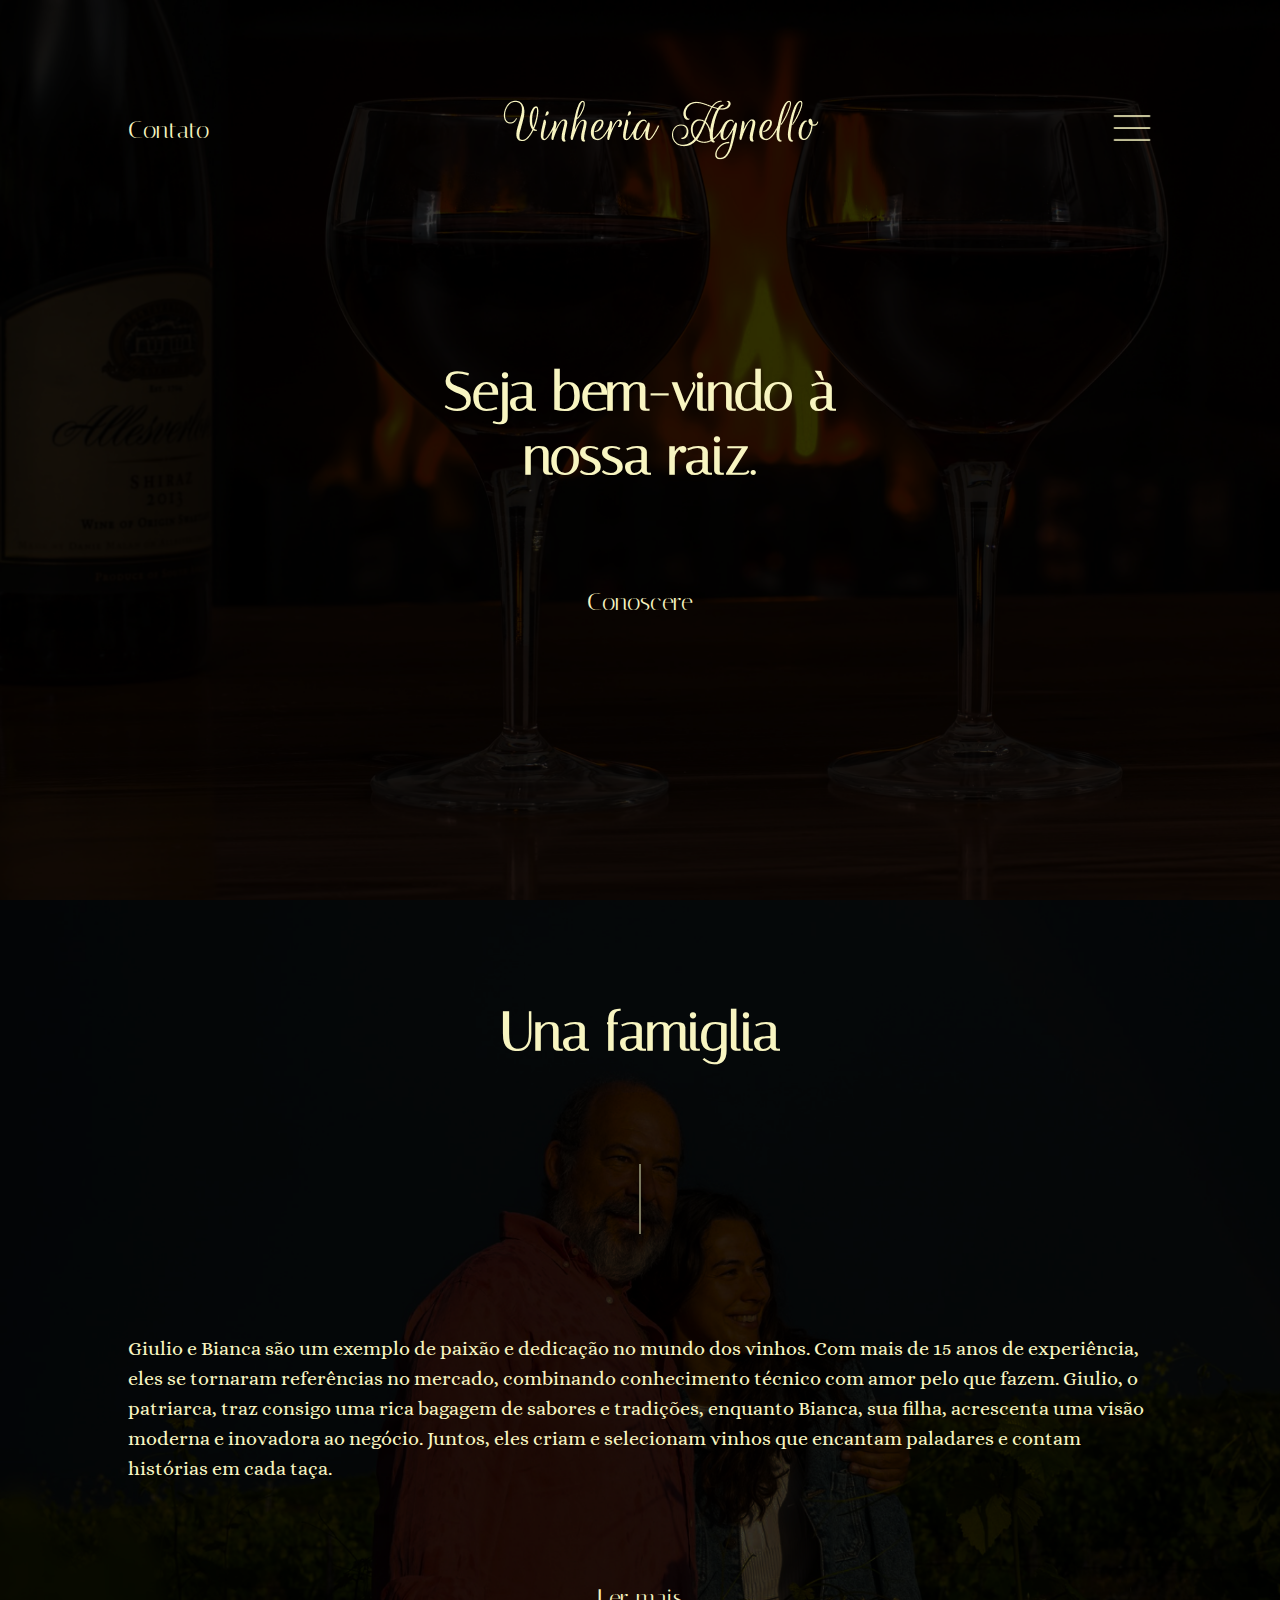
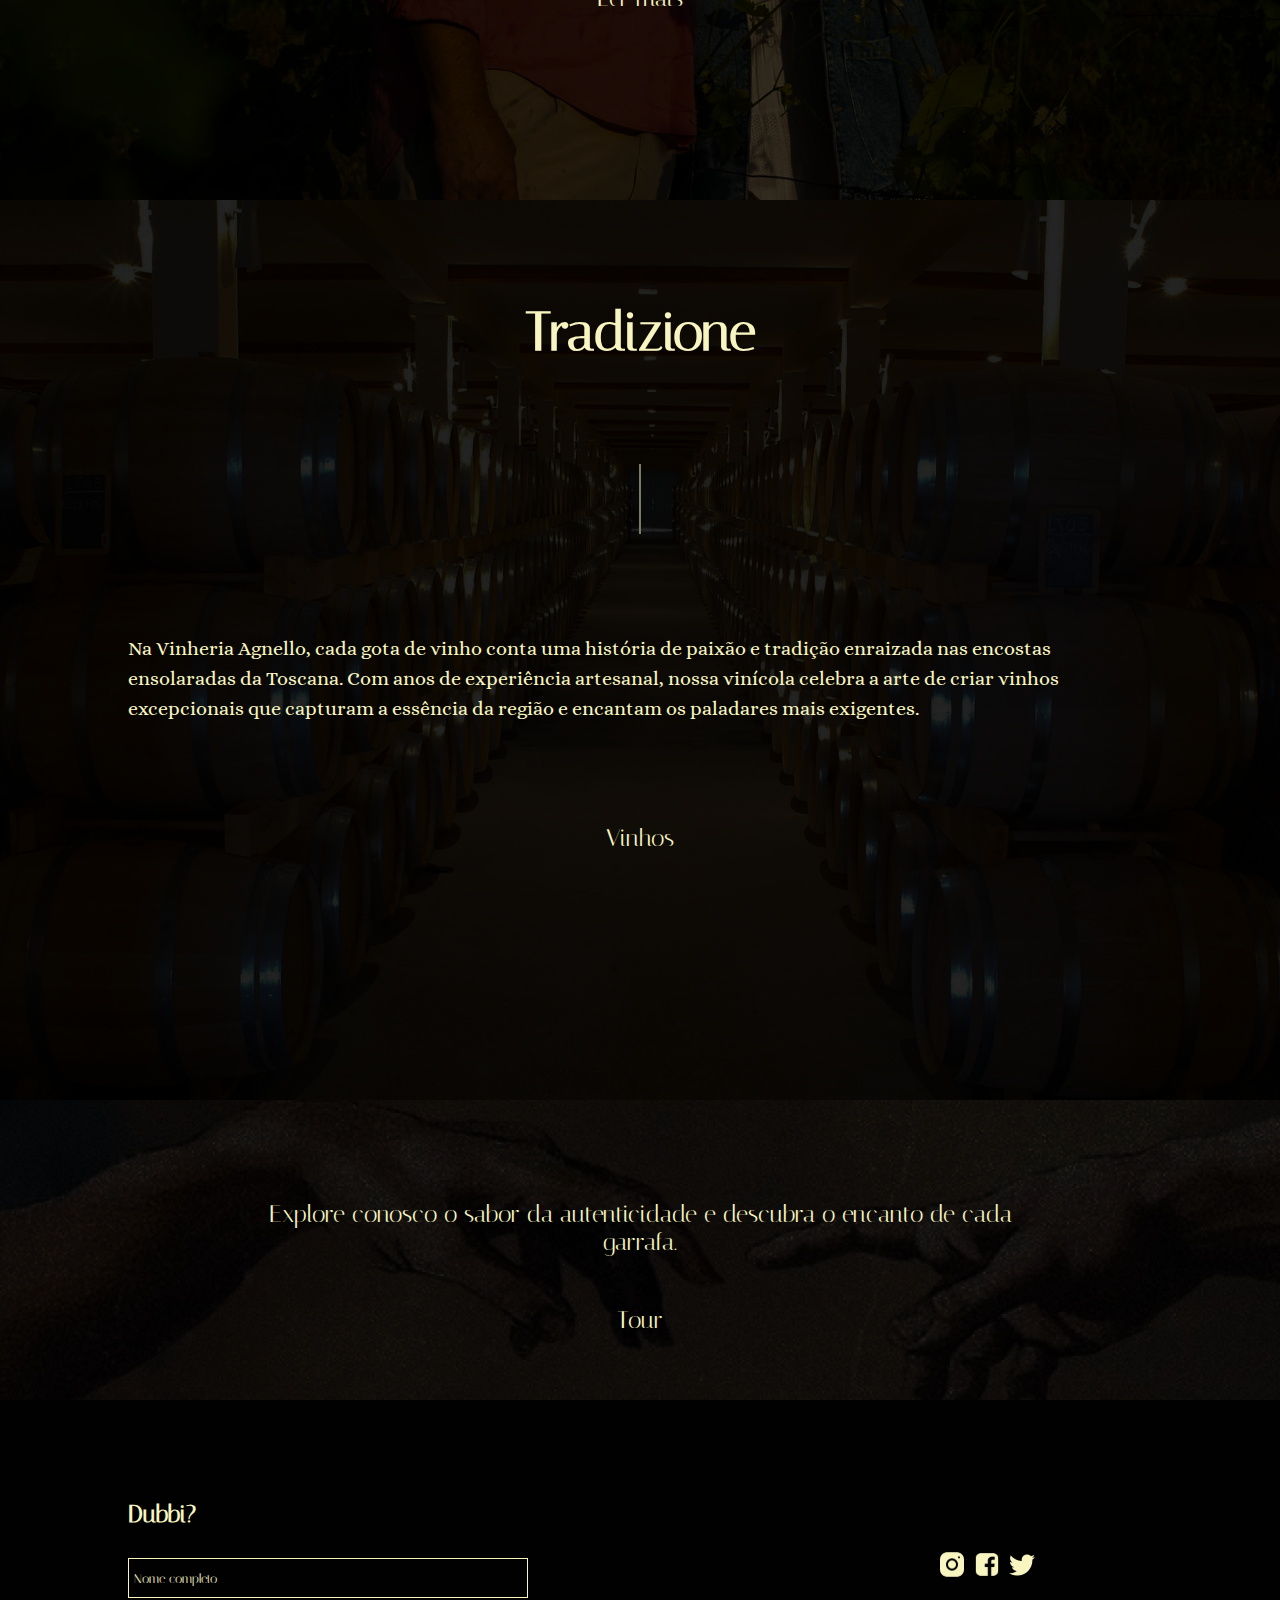
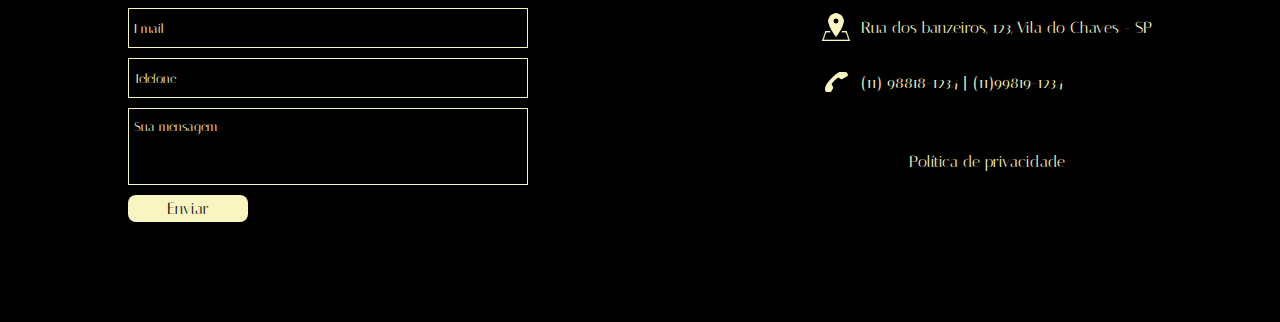
==== Home/index.html @ c3e548e7 "Organizando o css e adicionando pagina inicial" ====
<!DOCTYPE html>
<html lang="pt-br">
<head>
    <meta charset="UTF-8">
    <meta name="viewport" content="width=device-width, initial-scale=1.0">
    <title>Vinheria Agnello</title>
    <link rel="stylesheet" href="../GlobalStyle.css">
    <link rel="stylesheet" href="style.css">
    <link rel="preconnect" href="https://fonts.googleapis.com">
    <link rel="preconnect" href="https://fonts.gstatic.com/" crossorigin>
    <link href="https://fonts.googleapis.com/css2?family=Alice&family=Italiana&display=swap" rel="stylesheet">
</head>
<body>
    <section id="home" class="home-img">
        <div class="container">
            <header class="cabecalho">
                <a href="#footer" class="contato">Contato</a>
                <img src="../img/logo.png" alt="Vinheria Agnello">
                <a href="#" class="menu">
                    <img class="menu-img" src="../img/menu.png" alt="menu">
                </a>
            </header>
            <div class="home-content">
                <h2>Seja bem-vindo à nossa raiz.</h2>
                <a href="#familia">Conoscere</a>
            </div>
        </div>
    </section>
    <section id="familia" class="familia-img">
        <div class="familia-container container">
            <h2>Una famiglia</h2>
            <div class="line"></div>
            <p>Giulio e Bianca são um exemplo de paixão e dedicação no mundo dos vinhos. Com mais de 15 anos de experiência, eles se tornaram referências no mercado, combinando conhecimento técnico com amor pelo que fazem. Giulio, o patriarca, traz consigo uma rica bagagem de sabores e tradições, enquanto Bianca, sua filha, acrescenta uma visão moderna e inovadora ao negócio. Juntos, eles criam e selecionam vinhos que encantam paladares e contam histórias em cada taça.</p>
            <a href="#">Ler mais</a>
        </div>
    </section>
    <section id="tradicao" class="tradicao-img">
        <div class="tradicao-container container">
            <h2>Tradizione</h2>
            <div class="line"></div>
            <p>Na Vinheria Agnello, cada gota de vinho conta uma história de paixão e tradição enraizada nas encostas ensolaradas da Toscana. Com anos de experiência artesanal, nossa vinícola celebra a arte de criar vinhos excepcionais que capturam a essência da região e encantam os paladares mais exigentes. </p>
            <a href="#">Vinhos</a>
        </div>
    </section>
    <section id="tour" class="tour-img">
        <div class="tour-container container">
            <p>Explore conosco o sabor da autenticidade e descubra o encanto de cada garrafa.</p>
            <a href="#">Tour</a>
        </div>
    </section>
    <footer id="footer">
        <div class="footer-container container">
            <div class="formulario">
                <h2>Dubbi?</h2>
                <form>
                    <input type="text" placeholder="Nome completo">
                    <input type="email" placeholder="Email">
                    <input type="tel" placeholder="Telefone">
                    <textarea placeholder="Sua mensagem"></textarea>
                    <button type="submit">Enviar</button>
                </form>
            </div>
            <div class="endereco">
                <div class="social">
                    <a href=""><img src="../img/instagram.svg" alt="Instagram"></a>
                    <a href=""><img src="../img/facebook.svg" alt="Facebook"></a>
                    <a href=""><img src="../img/twitter.svg" alt="Twitter"></a>
                </div>
                <div class="endereco-dados">
                    <img src="../img/endereco.png" alt="">
                    <p>Rua dos banzeiros, 123, Vila do Chaves - SP</p>
                </div>
                <div class="endereco-dados">
                    <img src="../img/telefone.svg" alt="">
                    <p>(11) 98818-1234 | (11)99819-1234</p>
                </div>
                <a href="">Política de privacidade</a>
            </div>
        </div>
    </footer>

</body>
</html>
---- GlobalStyle.css ----
* {
    margin: 0;
    padding: 0;
    box-sizing: border-box;
    font-family: 'Italiana', sans-serif;
    color: #F8F5C1;
    text-decoration: none;
}

html{
    scroll-behavior: smooth;
}

body{
    background-color: #010101;
}

.container{
    max-width: 1024px;
    width: 100%;
    margin: 0 auto;
}

.line{
    background-color: #F8F5C1;
    height: 70px;
    width: 2px;
    margin: 100px 0;
}
---- Home/style.css ----
h2,p,a,button,input,textarea,h1,img{
    z-index: 1;
}

a:hover{
    border-bottom: 1px solid #F8F5C1;
}

.home-img{
    background-image: url('../img/fundo.png');
    background-repeat: no-repeat;
    background-size: cover;
    height: 100vh;
    padding-top: 100px;
    position: relative;
}

.home-img::after{
    position: absolute;
    top: 0;
    left: 0;
    width: 100%;
    height: 100%;
    background-color: rgba(0,0,0,0.5);
    content: '';
}

.cabecalho{
    display: flex;
    justify-content: space-between;
    align-items: center;
}


.contato{
    font-size: 24px;
}

.cabecalho .menu{
    border: none;
}

.menu-img{
    width: 40px;
}

.home-content{
    display: flex;
    flex-direction: column;
    align-items: center;
    margin-top: 200px;
}

.home-content h2{
    font-size: 54px;
    max-width: 420px;
    text-align: center;
    margin-bottom: 100px;
}

.home-content a{
    font-size: 24px;
}

/* Seção familia */

.familia-img{
    background-image: url('../img/fundo-familia.png');
    background-repeat: no-repeat;
    background-size: cover;
    height: 100vh;
    position: relative;
}

.familia-img::after{
    position: absolute;
    top: 0;
    left: 0;
    width: 100%;
    height: 100%;
    background-color: rgba(0,0,0,0.5);
    content: '';
}

.familia-container{
    display: flex;
    flex-direction: column;
    align-items: center;
    padding-top: 100px;
}

.familia-container h2{
    font-size: 54px;
}

.familia-container p{
    font-family: 'Alice', serif;
    font-size: 20px;
    line-height: 30px;
    margin-bottom: 100px;
}

.familia-container a{
    font-size: 24px;
}

/* Seção tradição */

.tradicao-img{
    background-image: url('../img/fundo-tradicao.png');
    background-repeat: no-repeat;
    background-size: cover;
    height: 100vh;
    position: relative;
}

.tradicao-img::after{
    position: absolute;
    top: 0;
    left: 0;
    width: 100%;
    height: 100%;
    background-color: rgba(0,0,0,0.5);
    content: '';
}

.tradicao-container{
    display: flex;
    flex-direction: column;
    align-items: center;
    padding-top: 100px;
}

.tradicao-container h2{
    font-size: 54px;
}

.tradicao-container p{
    font-family: 'Alice', serif;
    font-size: 20px;
    line-height: 30px;
    margin-bottom: 100px;
}

.tradicao-container a{
    font-size: 24px;
}

/* Seção tour */

.tour-img{
    background-image: url('../img/fundo-maos.png');
    background-repeat: no-repeat;
    background-size: cover;
    height: 300px;
    position: relative;
}

.tour-img::after{
    position: absolute;
    top: 0;
    left: 0;
    width: 100%;
    height: 100%;
    background-color: rgba(0,0,0,0.5);
    content: '';
}

.tour-container {
    display: flex;
    flex-direction: column;
    align-items: center;
    padding-top: 100px;
}

.tour-container p{
    font-size: 24px;
    max-width: 750px;
    text-align: center;
    margin-bottom: 50px;
    z-index: 1;
}

.tour-container a{
    font-size: 24px;
    z-index: 1;
}

/* Seção footer */

.footer-container{
    padding: 100px 0;
    display: flex;
    justify-content: space-between;
    align-items: center;
}

.formulario{
    width: 400px
}

.formulario form{
    display: flex;
    flex-direction: column;
}

.formulario h2{
    margin-bottom: 30px;
}

.formulario input, textarea{
    background: transparent;
    border: 1px solid #F8F5C1;
    height: 40px;
    margin-bottom: 10px;
    width: 100%;
    padding-left: 5px;
}

.formulario textarea{
    resize: none;
    padding-top: 10px;
    height: 77px;
}

.formulario input::placeholder, textarea::placeholder{
    color: #F8F5C1;
}

.formulario button{
    max-width: 120px;
    padding: 4px 0;
    color: #0F0F0F;
    background-color: #F8F5C1;
    border-radius: 8px;
    border: none;
    font-size: 16px;
    cursor: pointer;
}

.formulario button:hover{
    opacity: .7;
}

.endereco{
    display: flex;
    flex-direction: column;
}

.endereco img{
    width: 30px;
    transition: width 0.2s;
}

.endereco-dados{
    display: flex;
    gap: 10px;
    align-items: center;
    margin-bottom: 30px;
}

.social{
    text-align: center;
    margin-bottom: 30px;
}

.social a{
    border: none;
}

.social img:hover{
    width: 34px;
}

.endereco > a{
    text-align: center;
    margin-top: 30px;
    border: none;
}
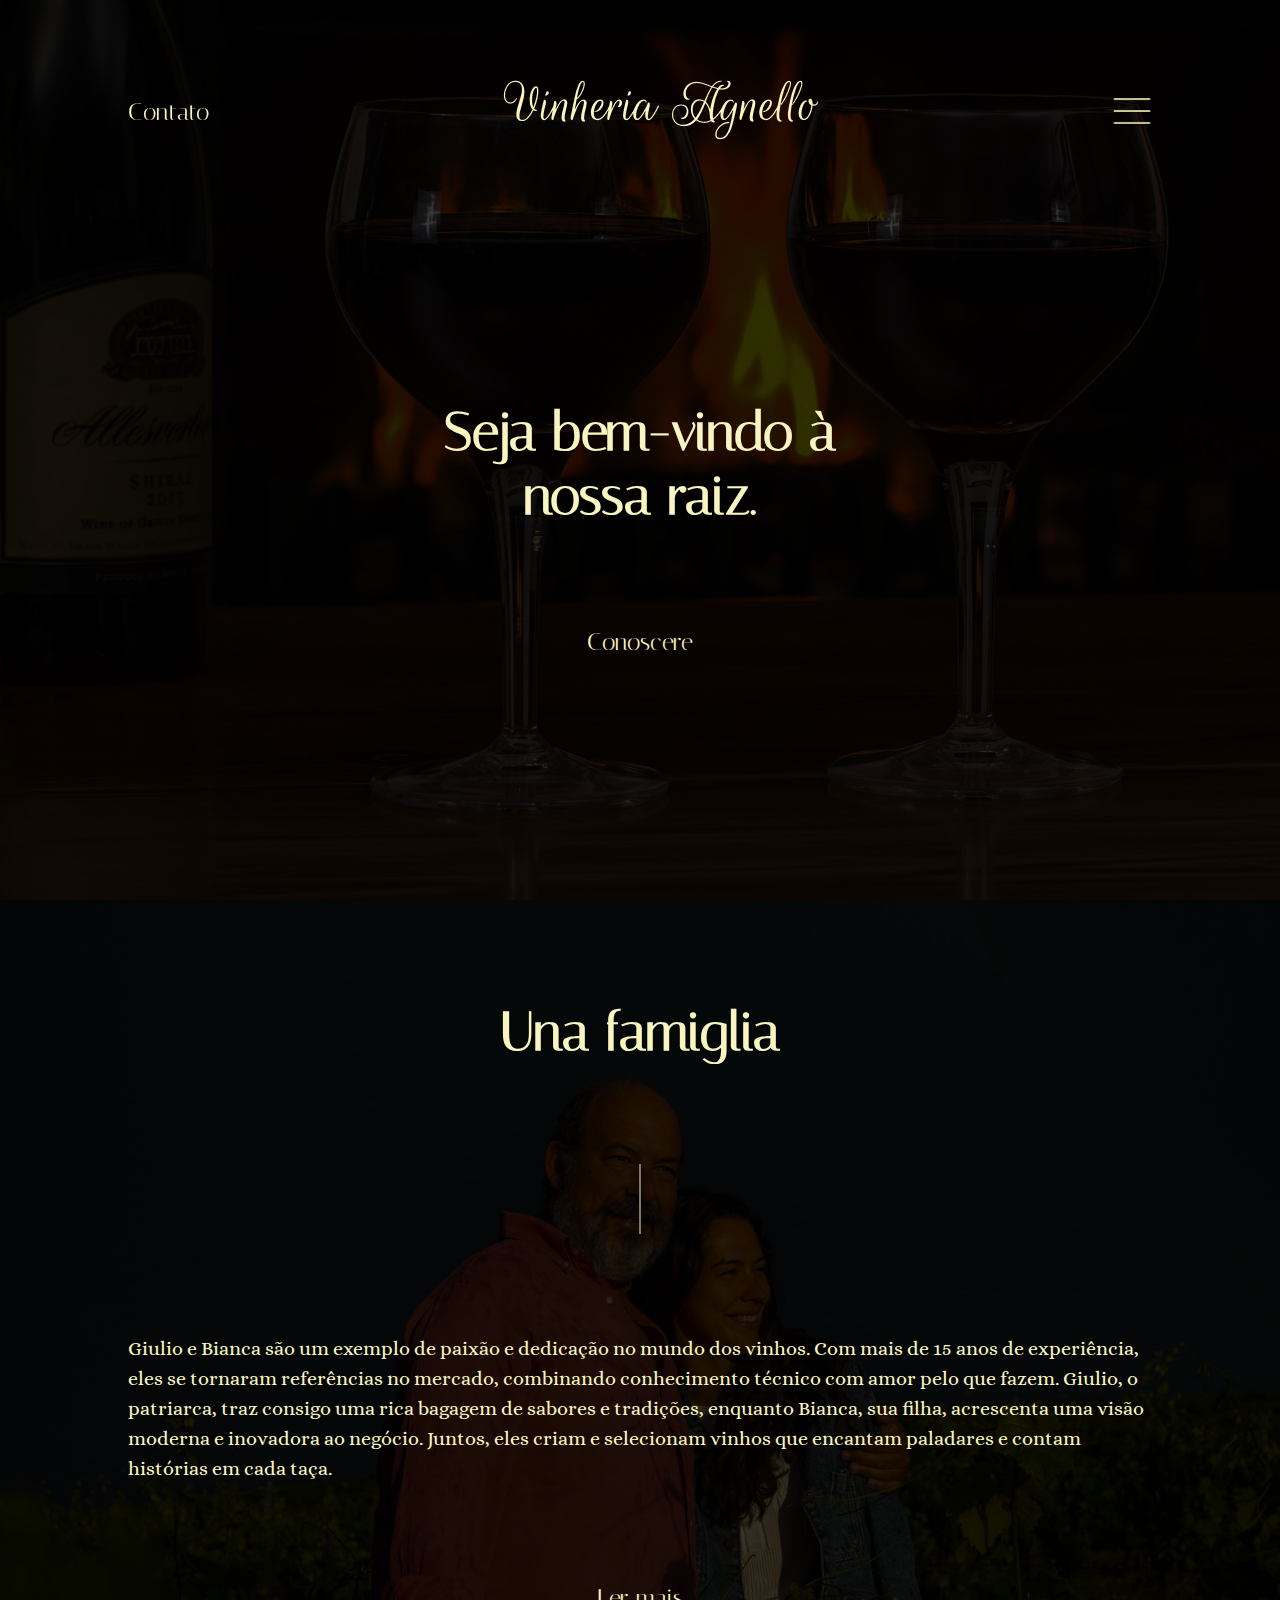
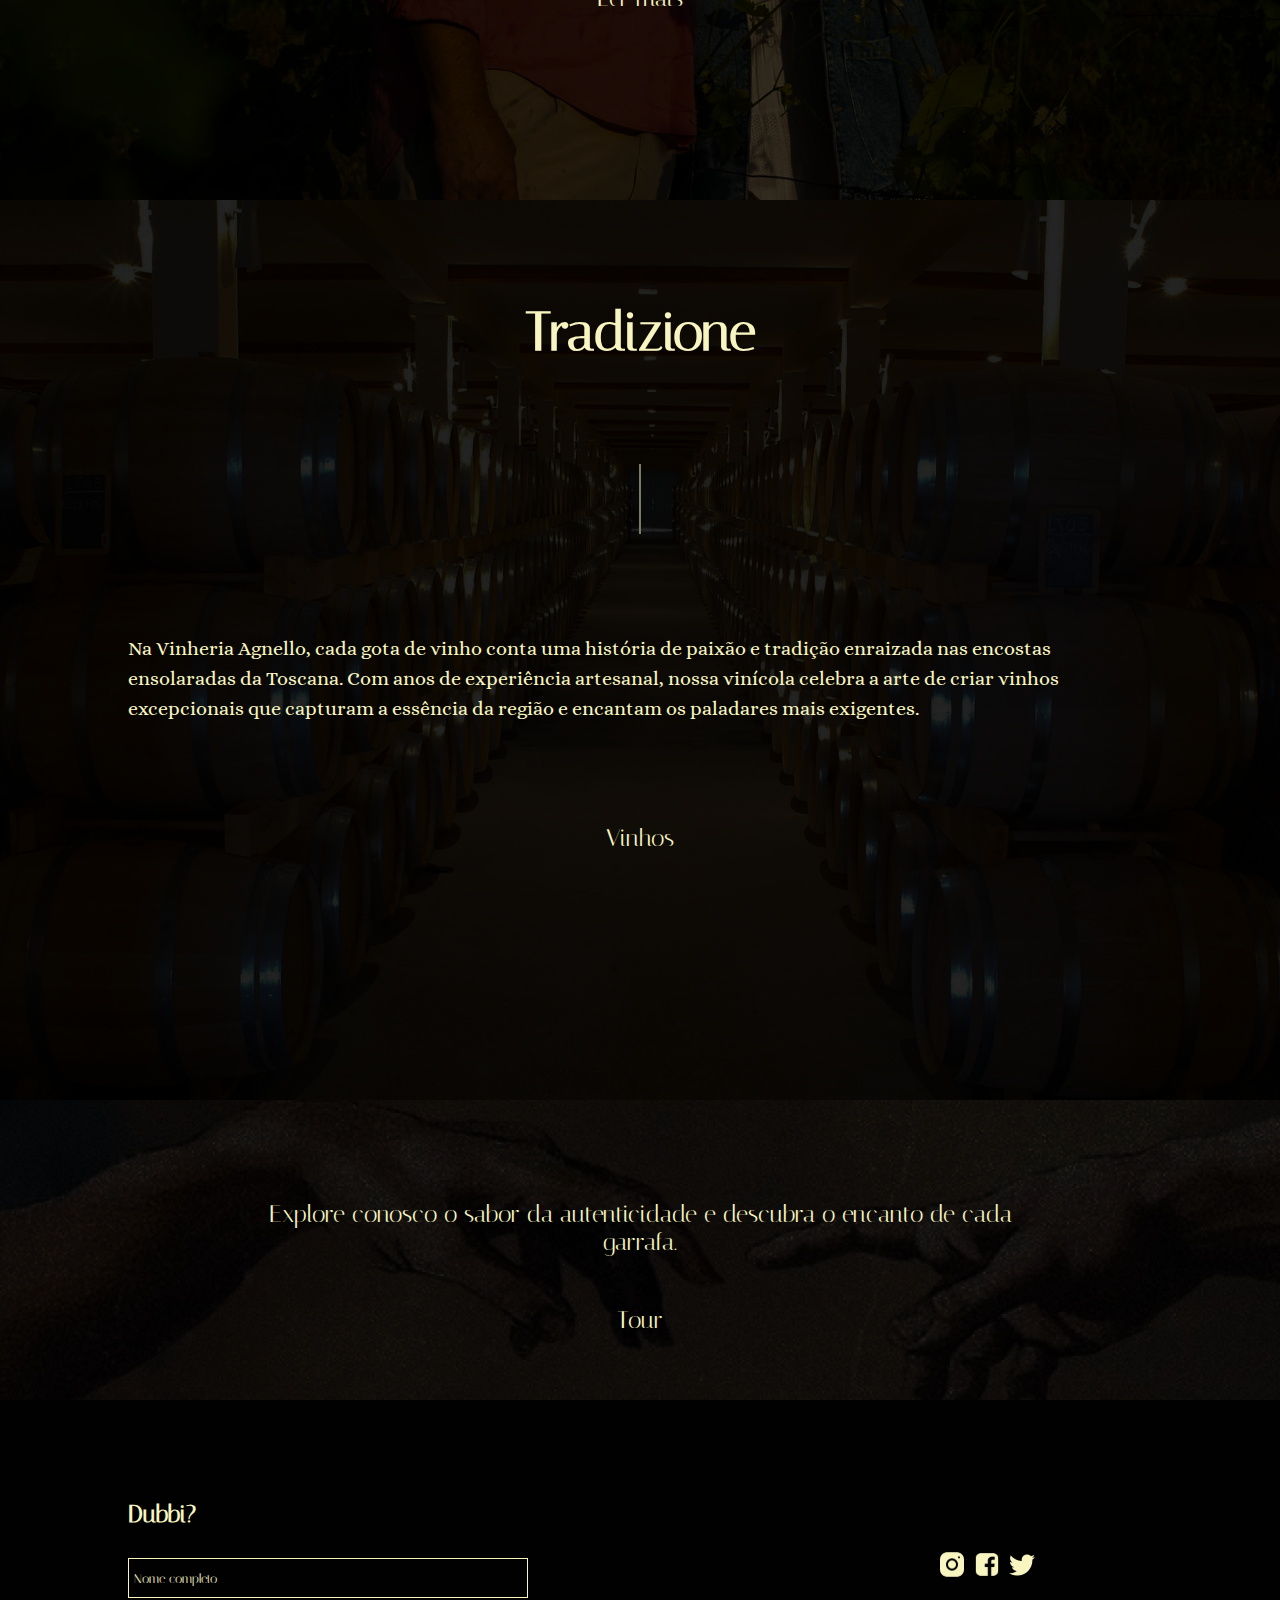
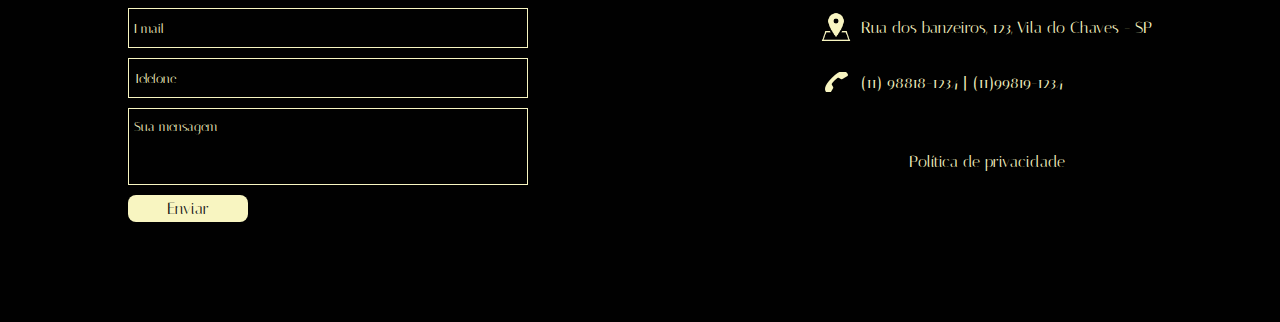
==== commit 6c6648d3: "Adicionando javascript para a página" ====
--- a/Home/index.html
+++ b/Home/index.html
@@ -12,18 +12,43 @@
 </head>
 <body>
     <section id="home" class="home-img">
+        <div id="container-cabecalho"> 
+            <div class="container">
+                <header class="cabecalho">
+                    <a href="#footer" class="contato">Contato</a>
+                    <a href="#" class="logo">
+                        <img src="../img/logo.png" alt="Vinheria Agnello">
+                    </a>
+                    <button id="menu" href="#" class="menu">
+                        <img class="menu-img" src="../img/menu.png" alt="menu">
+                    </button>
+                </header>
+            </div>
+        </div>
         <div class="container">
-            <header class="cabecalho">
-                <a href="#footer" class="contato">Contato</a>
-                <img src="../img/logo.png" alt="Vinheria Agnello">
-                <a href="#" class="menu">
-                    <img class="menu-img" src="../img/menu.png" alt="menu">
-                </a>
-            </header>
             <div class="home-content">
                 <h2>Seja bem-vindo à nossa raiz.</h2>
                 <a href="#familia">Conoscere</a>
             </div>
+        </div>
+        <div id="nav-container" class="nav-container">
+            <button id="close" class="close-btn">
+                <img src="../img/close.png" alt="fechar">
+            </button>
+            <ul class="nav">
+                <li class="nav-item">
+                    <a href="#">Conheça nossos vinhos</a>
+                </li>
+                <li class="nav-item">
+                    <a href="#">Faça o tour</a>
+                </li>
+                <li class="nav-item">
+                    <a href="#">Login</a>
+                </li>
+                <li class="nav-item">
+                    <a id="btn-contato" href="#footer">Contato</a>
+                </li>
+            </ul>
         </div>
     </section>
     <section id="familia" class="familia-img">
@@ -78,6 +103,6 @@
             </div>
         </div>
     </footer>
-
+    <script src="script.js"></script>
 </body>
 </html>--- a/GlobalStyle.css
+++ b/GlobalStyle.css
@@ -5,6 +5,7 @@
     font-family: 'Italiana', sans-serif;
     color: #F8F5C1;
     text-decoration: none;
+    overflow-x: hidden;
 }
 
 html{
--- a/Home/style.css
+++ b/Home/style.css
@@ -1,3 +1,13 @@
+::-webkit-scrollbar{
+    background: transparent;
+    width: 5px;
+}
+
+::-webkit-scrollbar-thumb{
+    background-color: #F8F5C1;
+    border-radius: 8px;
+}
+
 h2,p,a,button,input,textarea,h1,img{
     z-index: 1;
 }
@@ -11,7 +21,6 @@
     background-repeat: no-repeat;
     background-size: cover;
     height: 100vh;
-    padding-top: 100px;
     position: relative;
 }
 
@@ -25,19 +34,43 @@
     content: '';
 }
 
+#container-cabecalho{
+    position: fixed;
+    top: 0;
+    left: 0;
+    width: 100vw;
+    height: 200px;
+    z-index: 2;
+    transition: all ease .3s;
+}
+
+.container-cabecalho{
+    width: 100vw;
+    height: 200px;
+    background-color: rgba(0,0,0,0.9);
+    z-index: 2;
+}
+
 .cabecalho{
     display: flex;
     justify-content: space-between;
     align-items: center;
-}
-
+    max-width: 1024px;
+    padding-top: 80px;
+}
 
 .contato{
     font-size: 24px;
 }
 
+.logo:hover{
+    border: none;
+}
+
 .cabecalho .menu{
     border: none;
+    background-color: transparent;
+    cursor: pointer;
 }
 
 .menu-img{
@@ -48,7 +81,7 @@
     display: flex;
     flex-direction: column;
     align-items: center;
-    margin-top: 200px;
+    margin-top: 400px;
 }
 
 .home-content h2{
@@ -60,6 +93,41 @@
 
 .home-content a{
     font-size: 24px;
+}
+
+.nav-container{
+    position: fixed;
+    top: 0;
+    left: 0;
+    width: 100vw;
+    height: 100vh;
+    background-color: #010101;
+    z-index: 3;
+    display: none;
+    align-items: center;
+    justify-content: center;
+}
+
+.close-btn{
+    background: transparent;
+    border: none;
+    align-self: flex-start;
+    margin-top: 50px;
+    cursor: pointer;
+}
+
+.close-btn img{
+    width: 40px;
+}
+
+.nav{
+    height: 50px;
+    display: flex;
+    gap: 50px;
+}
+
+.nav-item a{
+    font-size: 36px;
 }
 
 /* Seção familia */
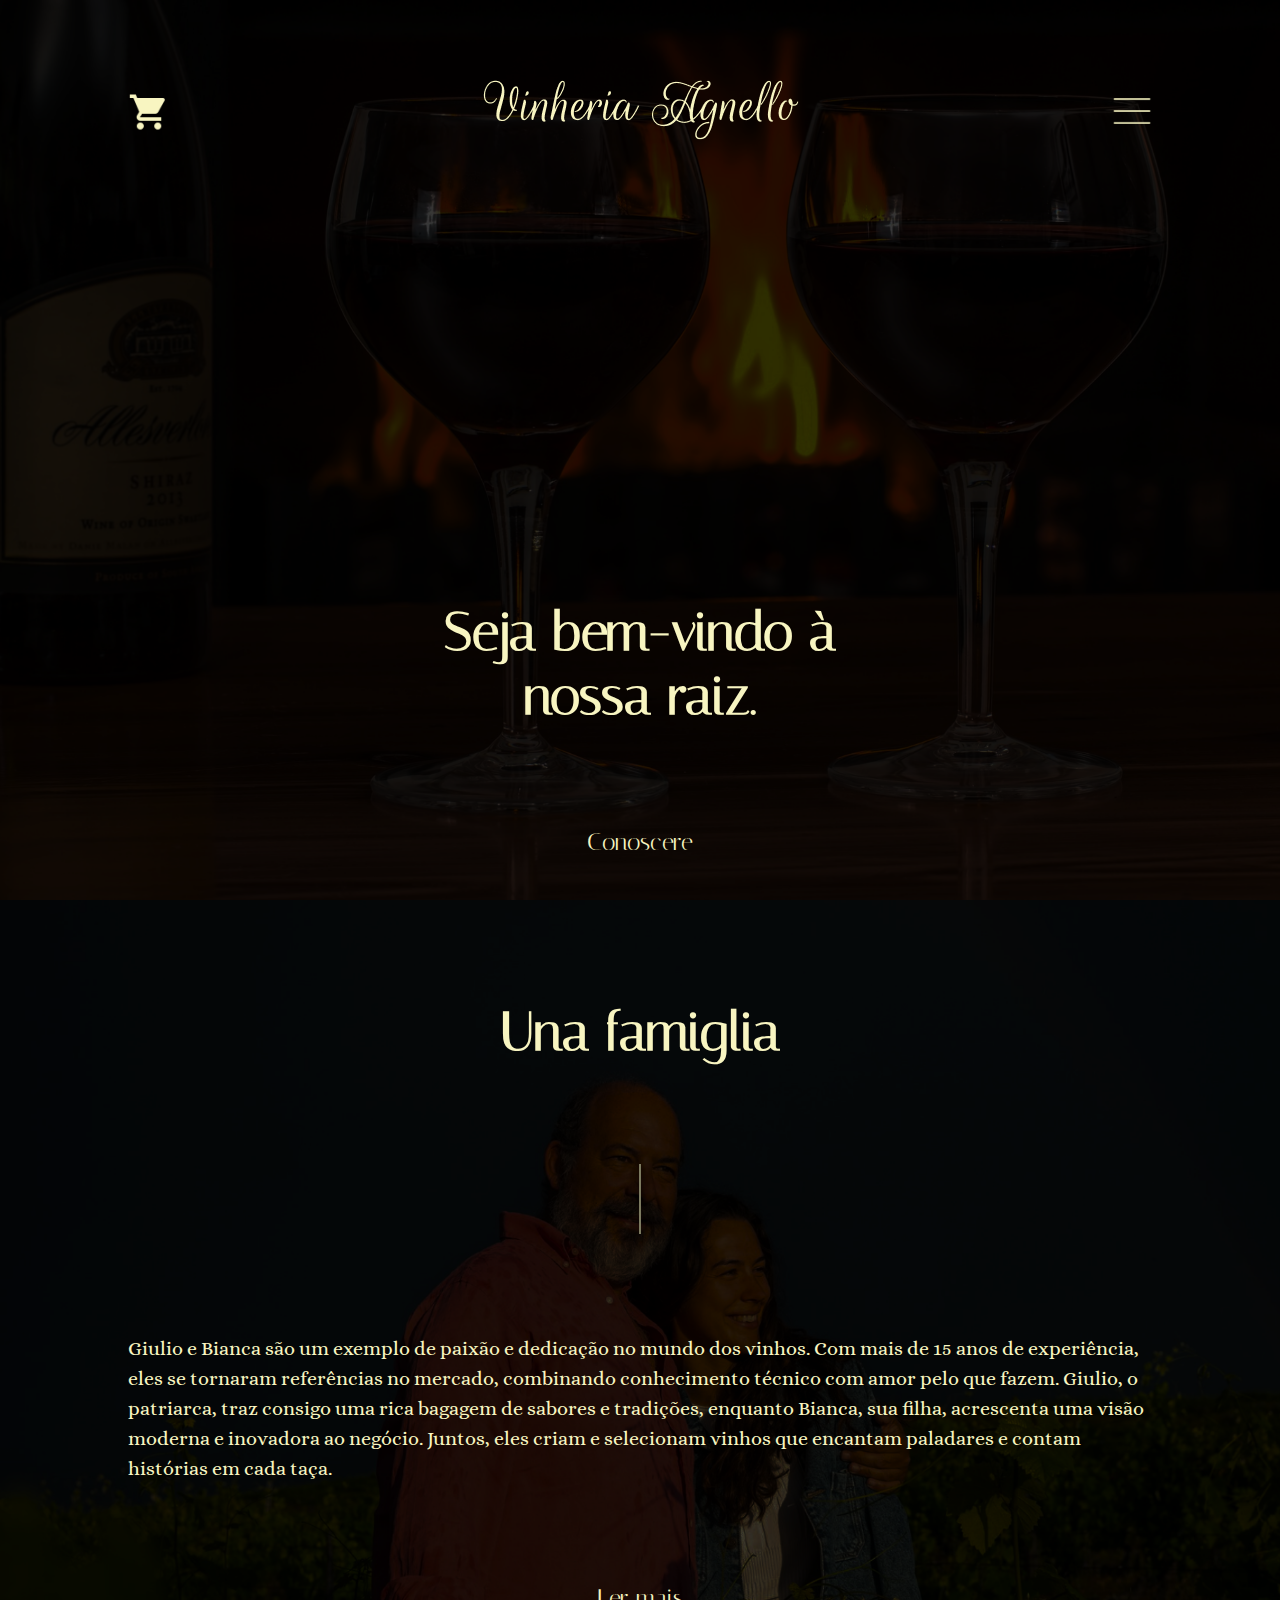
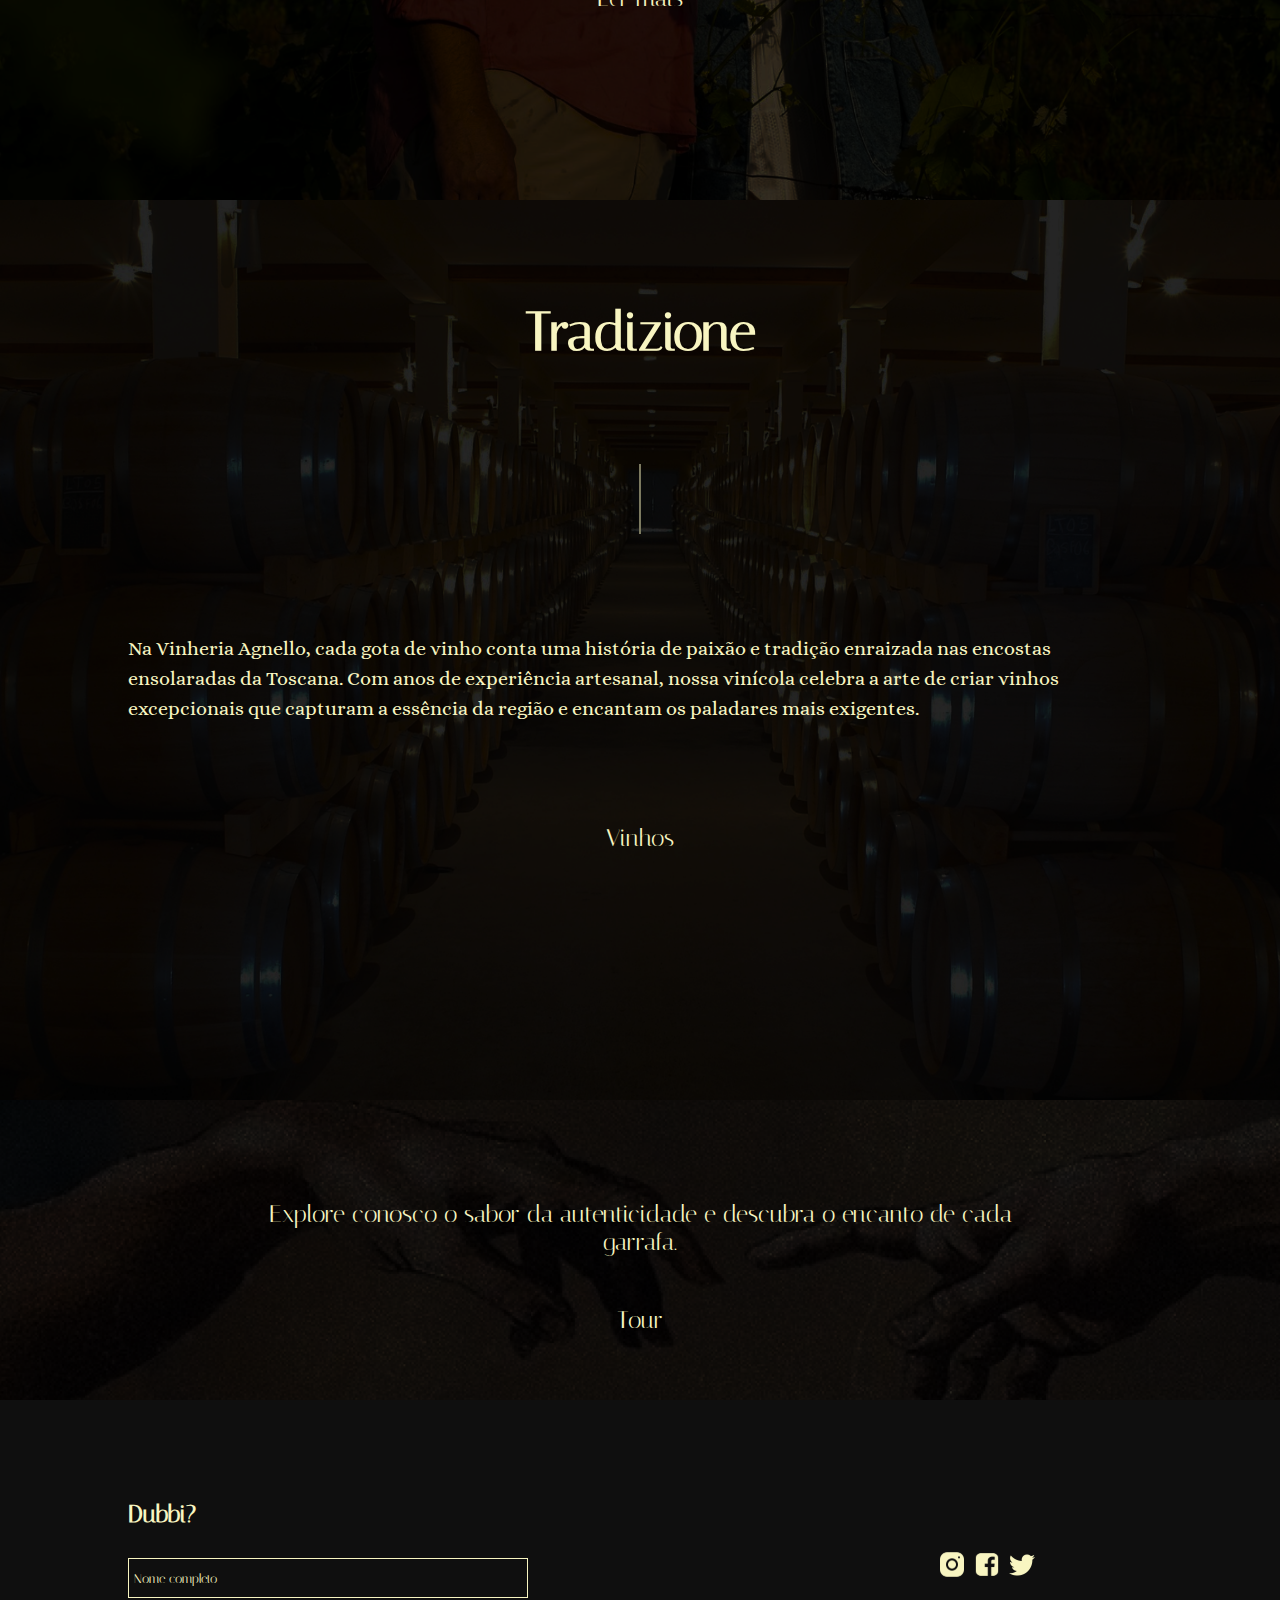
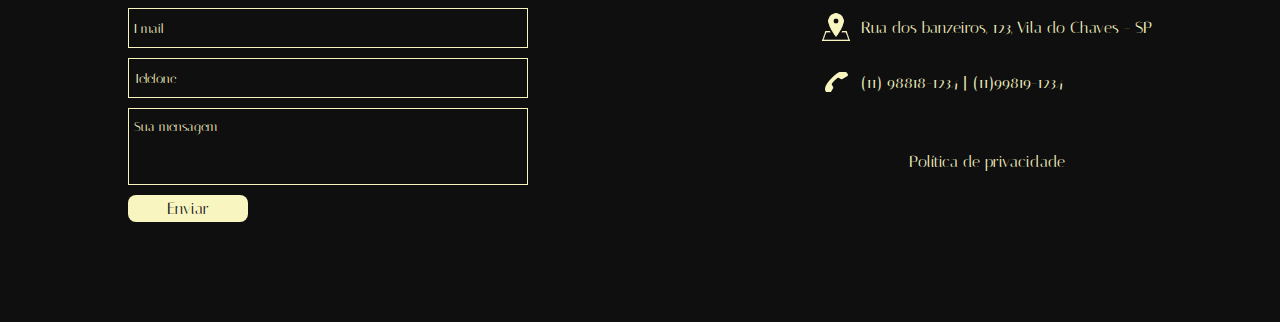
==== commit 8fc39221: "Muita coisa véi" ====
--- a/Home/index.html
+++ b/Home/index.html
@@ -4,6 +4,7 @@
     <meta charset="UTF-8">
     <meta name="viewport" content="width=device-width, initial-scale=1.0">
     <title>Vinheria Agnello</title>
+    <link rel="shortcut icon" href="../img/wine.png">
     <link rel="stylesheet" href="../GlobalStyle.css">
     <link rel="stylesheet" href="style.css">
     <link rel="preconnect" href="https://fonts.googleapis.com">
@@ -15,7 +16,9 @@
         <div id="container-cabecalho"> 
             <div class="container">
                 <header class="cabecalho">
-                    <a href="#footer" class="contato">Contato</a>
+                    <a href="#" class="contato">
+                        <img src="../img/cart.png" alt="carrinho">
+                    </a>
                     <a href="#" class="logo">
                         <img src="../img/logo.png" alt="Vinheria Agnello">
                     </a>
@@ -37,13 +40,13 @@
             </button>
             <ul class="nav">
                 <li class="nav-item">
-                    <a href="#">Conheça nossos vinhos</a>
+                    <a href="../Listagem/index.html">Conheça nossos vinhos</a>
                 </li>
                 <li class="nav-item">
                     <a href="#">Faça o tour</a>
                 </li>
                 <li class="nav-item">
-                    <a href="#">Login</a>
+                    <a href="../Login/index.html">Login</a>
                 </li>
                 <li class="nav-item">
                     <a id="btn-contato" href="#footer">Contato</a>
@@ -64,7 +67,7 @@
             <h2>Tradizione</h2>
             <div class="line"></div>
             <p>Na Vinheria Agnello, cada gota de vinho conta uma história de paixão e tradição enraizada nas encostas ensolaradas da Toscana. Com anos de experiência artesanal, nossa vinícola celebra a arte de criar vinhos excepcionais que capturam a essência da região e encantam os paladares mais exigentes. </p>
-            <a href="#">Vinhos</a>
+            <a href="../Listagem/index.html">Vinhos</a>
         </div>
     </section>
     <section id="tour" class="tour-img">
@@ -78,11 +81,11 @@
             <div class="formulario">
                 <h2>Dubbi?</h2>
                 <form>
-                    <input type="text" placeholder="Nome completo">
-                    <input type="email" placeholder="Email">
-                    <input type="tel" placeholder="Telefone">
-                    <textarea placeholder="Sua mensagem"></textarea>
-                    <button type="submit">Enviar</button>
+                    <input id="nome" type="text" placeholder="Nome completo">
+                    <input id="email" type="email" placeholder="Email">
+                    <input id="telefone" type="tel" placeholder="Telefone">
+                    <textarea id="mensagem" placeholder="Sua mensagem"></textarea>
+                    <button id="btn-msg" type="submit">Enviar</button>
                 </form>
             </div>
             <div class="endereco">
@@ -101,8 +104,15 @@
                 </div>
                 <a href="">Política de privacidade</a>
             </div>
+            
         </div>
     </footer>
+    <div class="modal-msg">
+        <div class="pop-up-msg">
+            <p>Mensagem enviada com sucesso</p>
+            <p>*Aperte qualquer parte da tela para sair</p>
+        </div>
+    </div>
     <script src="script.js"></script>
 </body>
 </html>--- a/GlobalStyle.css
+++ b/GlobalStyle.css
@@ -5,7 +5,6 @@
     font-family: 'Italiana', sans-serif;
     color: #F8F5C1;
     text-decoration: none;
-    overflow-x: hidden;
 }
 
 html{
@@ -13,7 +12,8 @@
 }
 
 body{
-    background-color: #010101;
+    background-color: #0f0f0f;
+    overflow-x: hidden;
 }
 
 .container{
@@ -27,4 +27,43 @@
     height: 70px;
     width: 2px;
     margin: 100px 0;
+}
+
+#container-cabecalho{
+    width: 100vw;
+    height: 200px;
+    transition: all ease .3s;
+}
+
+.container-cabecalho{
+    width: 100vw;
+    height: 200px;
+    background-color: rgba(0,0,0,0.9);
+    z-index: 2;
+}
+
+.cabecalho{
+    display: flex;
+    justify-content: space-between;
+    align-items: center;
+    max-width: 1024px;
+    padding-top: 80px;
+}
+
+.contato{
+    font-size: 24px;
+}
+
+.logo:hover{
+    border: none;
+}
+
+.cabecalho .menu{
+    border: none;
+    background-color: transparent;
+    cursor: pointer;
+}
+
+.menu-img{
+    width: 40px;
 }--- a/Home/style.css
+++ b/Home/style.css
@@ -1,3 +1,8 @@
+body {
+    position: relative;
+    overflow-x: hidden;
+}
+
 ::-webkit-scrollbar{
     background: transparent;
     width: 5px;
@@ -14,6 +19,20 @@
 
 a:hover{
     border-bottom: 1px solid #F8F5C1;
+}
+
+.contato{
+    display: flex;
+    align-items: center;
+}
+
+.contato img{
+    width: 42px;
+    height: 42px;
+}
+
+.contato:hover{
+    border: none;
 }
 
 .home-img{
@@ -34,49 +53,6 @@
     content: '';
 }
 
-#container-cabecalho{
-    position: fixed;
-    top: 0;
-    left: 0;
-    width: 100vw;
-    height: 200px;
-    z-index: 2;
-    transition: all ease .3s;
-}
-
-.container-cabecalho{
-    width: 100vw;
-    height: 200px;
-    background-color: rgba(0,0,0,0.9);
-    z-index: 2;
-}
-
-.cabecalho{
-    display: flex;
-    justify-content: space-between;
-    align-items: center;
-    max-width: 1024px;
-    padding-top: 80px;
-}
-
-.contato{
-    font-size: 24px;
-}
-
-.logo:hover{
-    border: none;
-}
-
-.cabecalho .menu{
-    border: none;
-    background-color: transparent;
-    cursor: pointer;
-}
-
-.menu-img{
-    width: 40px;
-}
-
 .home-content{
     display: flex;
     flex-direction: column;
@@ -124,6 +100,7 @@
     height: 50px;
     display: flex;
     gap: 50px;
+    list-style: none;
 }
 
 .nav-item a{
@@ -344,4 +321,39 @@
     text-align: center;
     margin-top: 30px;
     border: none;
+}
+
+.modal-msg{
+    position: absolute;
+    bottom: 0;
+    left: 0;
+    width: 100vw;
+    height: 100vh;
+    background-color: rgba(0,0,0,0.9);
+    display: none;
+    align-items: center;
+    justify-content: center;
+    z-index: 2;
+}
+
+.pop-up-msg{
+    padding: 30px;
+    text-align: center;
+    max-width: 300px;
+    background-color: #f8F5C1;
+    display: flex;
+    flex-direction: column;
+    align-items: center;
+    justify-content: center;
+}
+
+.pop-up-msg p:first-child{
+    color: #010101;
+    font-size: 25px;
+    margin-bottom: 10px;
+}
+
+.pop-up-msg p:last-child{
+    color: #010101;
+    font-size: 16px;
 }